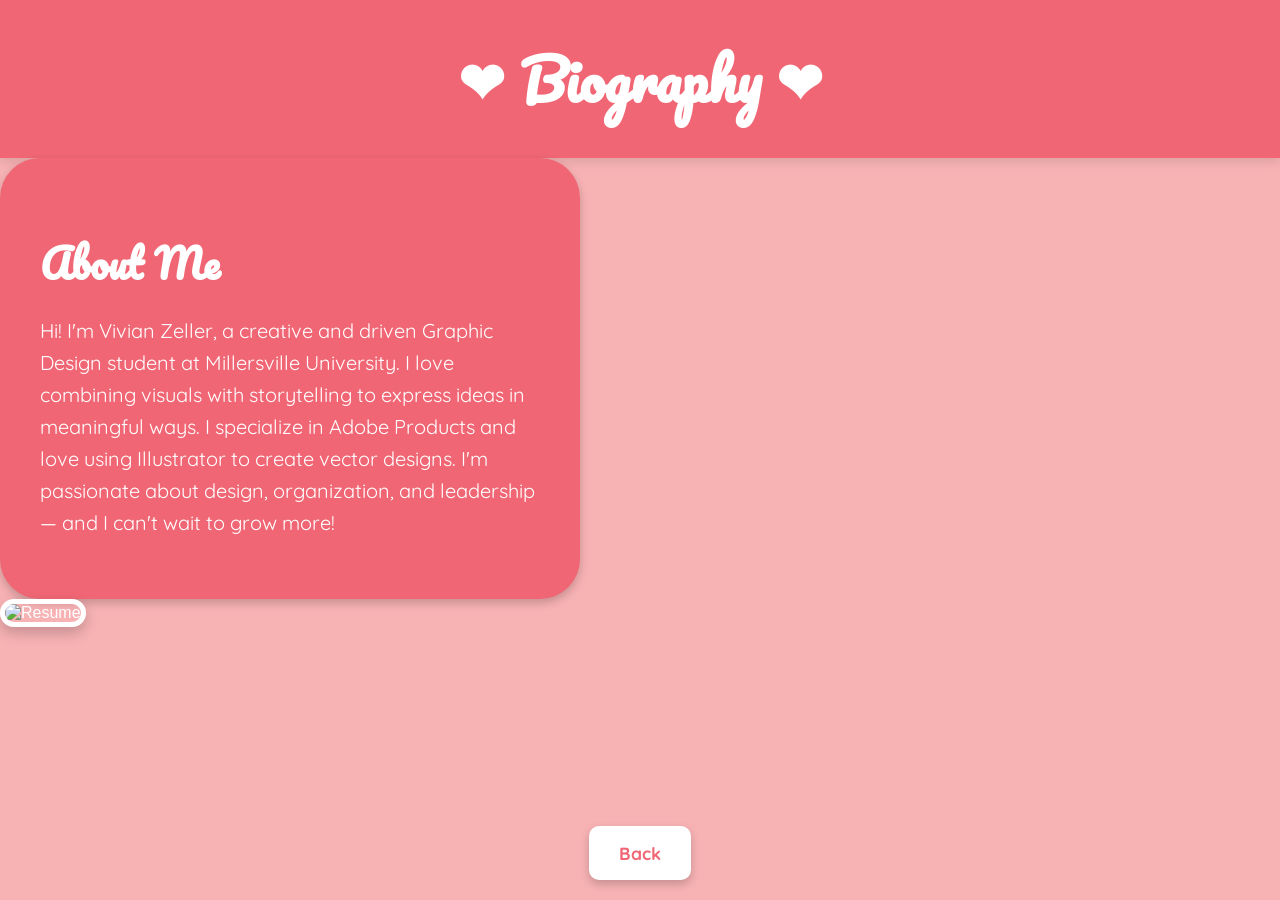
==== About Me.html @ f15095a8 "a" ====
<!DOCTYPE html>
<html lang="en">
<head>
  <meta charset="UTF-8">
  <title>Portfolio</title>
  <link href="https://fonts.googleapis.com/css2?family=Pacifico&family=Quicksand:wght@400;600&display=swap" rel="stylesheet">
  <style>
    body {
      margin: 0;
      font-family: 'Bubblegum', sans-serif;
      background-color: #f7b2b4;
      color: #ffffff;
      display: flex;
      flex-direction: column;
      min-height: 100vh;
    }

    header {
      background-color: #f06674;
      width: 100%;
      text-align: center;
      padding: 30px 0;
      box-shadow: 0 4px 10px rgba(0,0,0,0.1);
    }

    header h1 {
      font-family: 'Pacifico', cursive;
      font-size: 3.5rem; /* fixed from 20 rem */
      margin: 0;
      color: white;
    }

   s .bio-section {
      display: flex;
      justify-content: center;
      align-items: flex-start;
      gap: 90px;
      padding: 90px;
      flex-wrap: wrap;
    }

    .bio-text {
      max-width: 500px;
      text-align: left;
      font-family: 'Quicksand', sans-serif;
      background-color: #f06674;
      padding: 40px;
      border-radius: 40px;
      box-shadow: 0 4px 10px rgba(0,0,0,0.2);
      font-size: 1.25rem; 
      line-height: 1.6;
    }

    .bio-text h2 {
      font-size: 2.5rem;
      font-family: 'Pacifico', cursive;
      color: white;
      margin-bottom: 20px;
    }

    .bio-image img {
      max-width: 450px; /* increased from 300px */
      width: 100%;
      border: 5px solid white;
      border-radius: 25px;
      box-shadow: 0 6px 14px rgba(0,0,0,0.2);
    }

    .spacer {
      flex: 1;
    }

.cute-button {
      margin-top: 10px;
      background-color: #fff;
      border: 2px solid #ffffff;
      color: #f06674;
      padding: 14px 28px;
      font-size: 1.1rem;
      font-weight: bold;
      border-radius: 10px;
      cursor: pointer;
      box-shadow: 0 4px 10px rgba(0,0,0,0.2);
      transition: all 0.3s ease;
      font-family: 'Quicksand', sans-serif;
    }

    .cute-button:hover {
      background-color: #f06674;
      color: white;
      transform: scale(1.05);
    .cute-button:hover {
      background-color: #transparent;
    }
    }
  </style>
</head>
<body>

  <header>
    <h1> ❤︎ Biography ❤︎ </h1>
  </header>

  <!-- Side-by-Side Content Section -->
  <div class="bio-section">
    <div class="bio-text">
      <h2>About Me</h2>
      <p>
        Hi! I'm Vivian Zeller, a creative and driven Graphic Design student at Millersville University. 
        I love combining visuals with storytelling to express ideas in meaningful ways. I specialize in Adobe Products and love using Illustrator to create vector designs.
        I'm passionate about design, organization, and leadership — and I can't wait to grow more!
      </p>
    </div>
    <div class="bio-image">
      <img src="Images/RESUME.png" alt="Resume">
    </div>
  </div>

  <div class="spacer"></div>
<div style="text-align: center; margin: 20px auto; width: fit-content;">
  <button class="cute-button" onclick="window.location.href='Art Portfolio.html'">Back</button>
</div>


</body>
</html>
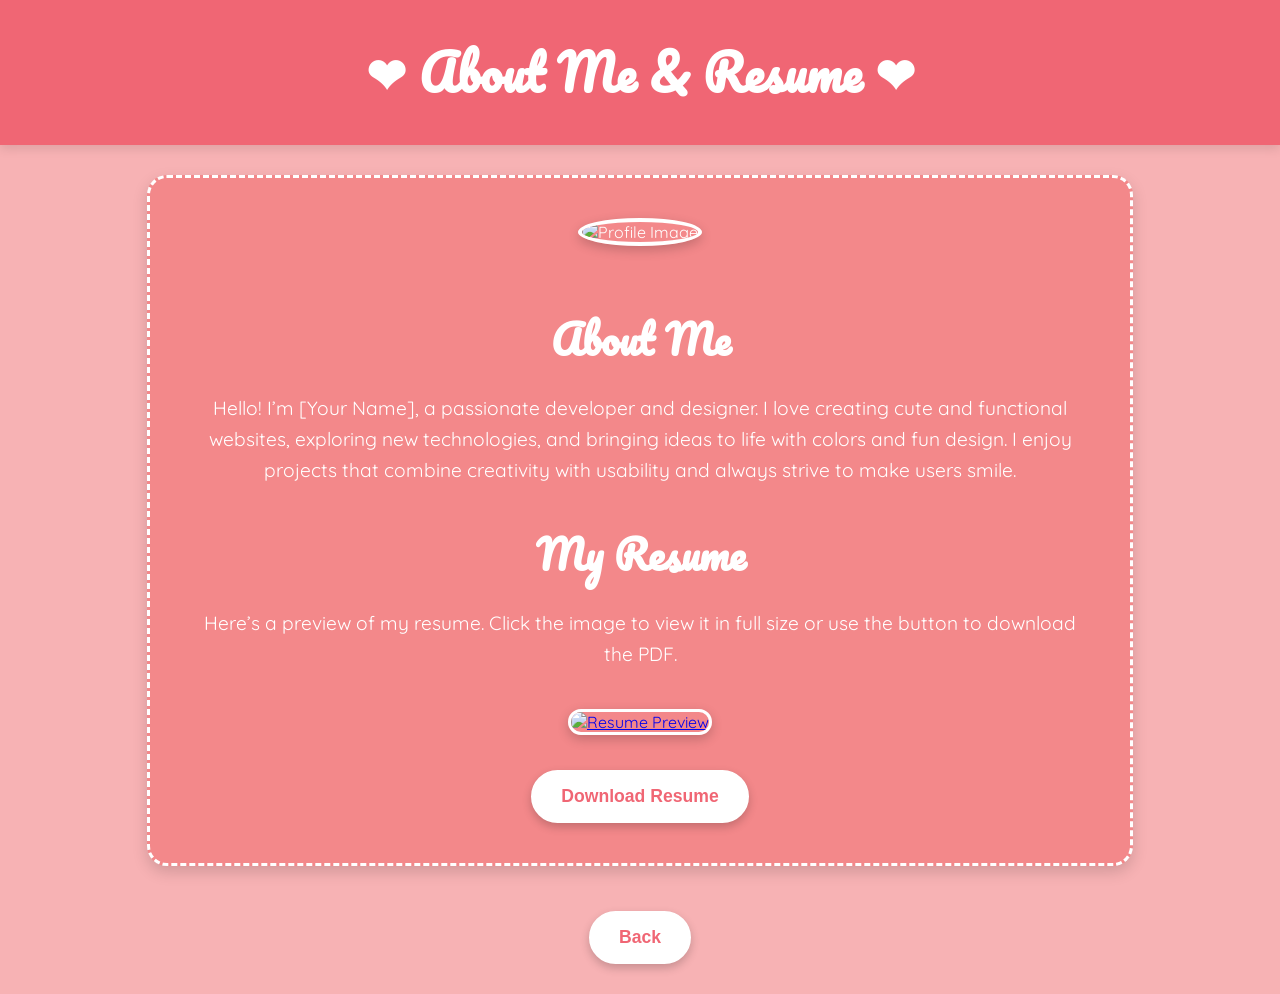
==== commit 78d2eed2: "k" ====
--- a/About Me.html
+++ b/About Me.html
@@ -1,20 +1,20 @@
- <!DOCTYPE html>
+<!DOCTYPE html>
 <html lang="en">
 <head>
   <meta charset="UTF-8">
-  <title>Portfolio</title>
+  <title>Portfolio - About Me & Resume</title>
   <link href="https://fonts.googleapis.com/css2?family=Pacifico&family=Quicksand:wght@400;600&display=swap" rel="stylesheet">
   <style>
+    /* GENERAL */
     body {
       margin: 0;
-      font-family: 'Bubblegum', sans-serif;
+      font-family: 'Quicksand', sans-serif;
       background-color: #f7b2b4;
-      color: #ffffff;
-      display: flex;
-      flex-direction: column;
-      min-height: 100vh;
+      color: white;
+      text-align: center;
     }
 
+    /* HEADER */
     header {
       background-color: #f06674;
       width: 100%;
@@ -25,102 +25,127 @@
 
     header h1 {
       font-family: 'Pacifico', cursive;
-      font-size: 3.5rem; /* fixed from 20 rem */
+      font-size: 3rem;
       margin: 0;
+    }
+
+    /* CONTENT BOX */
+    .content {
+      width: 90%;
+      max-width: 900px;
+      margin: 30px auto;
+      padding: 40px;
+      background-color: #f3888a;
+      border: 3px dashed white;
+      border-radius: 20px;
+      box-shadow: 0 6px 15px rgba(0,0,0,0.15);
+    }
+
+    /* PROFILE IMAGE */
+    .profile-image {
+      width: 180px;
+      height: 180px;
+      object-fit: cover;
+      border-radius: 50%;
+      border: 4px solid white;
+      margin-bottom: 25px;
+      box-shadow: 0 4px 12px rgba(0,0,0,0.2);
+    }
+
+    /* SECTION TITLE */
+    .content h2 {
+      font-family: 'Pacifico', cursive;
+      font-size: 2.5rem;
+      margin-bottom: 15px;
       color: white;
     }
 
-   s .bio-section {
-      display: flex;
-      justify-content: center;
-      align-items: flex-start;
-      gap: 90px;
-      padding: 90px;
-      flex-wrap: wrap;
+    /* DESCRIPTION TEXT */
+    .content p {
+      font-size: 1.2rem;
+      line-height: 1.6;
+      color: white;
     }
 
-    .bio-text {
-      max-width: 500px;
-      text-align: left;
-      font-family: 'Quicksand', sans-serif;
-      background-color: #f06674;
-      padding: 40px;
-      border-radius: 40px;
-      box-shadow: 0 4px 10px rgba(0,0,0,0.2);
-      font-size: 1.25rem; 
-      line-height: 1.6;
+    /* RESUME IMAGE */
+    .resume-image {
+      width: 100%;
+      max-width: 600px;
+      border-radius: 15px;
+      border: 3px solid white;
+      box-shadow: 0 4px 12px rgba(0,0,0,0.2);
+      margin: 20px 0;
+      cursor: pointer;
+      transition: transform 0.3s;
     }
 
-    .bio-text h2 {
-      font-size: 2.5rem;
-      font-family: 'Pacifico', cursive;
-      color: white;
-      margin-bottom: 20px;
+    .resume-image:hover {
+      transform: scale(1.02);
     }
 
-    .bio-image img {
-      max-width: 450px; /* increased from 300px */
-      width: 100%;
-      border: 5px solid white;
-      border-radius: 25px;
-      box-shadow: 0 6px 14px rgba(0,0,0,0.2);
-    }
-
-    .spacer {
-      flex: 1;
-    }
-
-.cute-button {
-      margin-top: 10px;
+    /* BUTTON */
+    .cute-button {
+      margin-top: 15px;
       background-color: #fff;
-      border: 2px solid #ffffff;
+      border: 2px solid white;
       color: #f06674;
       padding: 14px 28px;
       font-size: 1.1rem;
       font-weight: bold;
-      border-radius: 10px;
+      border-radius: 30px;
       cursor: pointer;
       box-shadow: 0 4px 10px rgba(0,0,0,0.2);
       transition: all 0.3s ease;
-      font-family: 'Quicksand', sans-serif;
     }
 
     .cute-button:hover {
       background-color: #f06674;
       color: white;
       transform: scale(1.05);
-    .cute-button:hover {
-      background-color: #transparent;
     }
+
+    .cute-button:active {
+      transform: scale(0.95);
+    }
+
+    /* BACK BUTTON CONTAINER */
+    .back-button-container {
+      margin: 30px;
     }
   </style>
 </head>
 <body>
 
   <header>
-    <h1> ❤︎ Biography ❤︎ </h1>
+    <h1>❤︎ About Me & Resume ❤︎</h1>
   </header>
 
-  <!-- Side-by-Side Content Section -->
-  <div class="bio-section">
-    <div class="bio-text">
-      <h2>About Me</h2>
-      <p>
-        Hi! I'm Vivian Zeller, a creative and driven Graphic Design student at Millersville University. 
-        I love combining visuals with storytelling to express ideas in meaningful ways. I specialize in Adobe Products and love using Illustrator to create vector designs.
-        I'm passionate about design, organization, and leadership — and I can't wait to grow more!
-      </p>
-    </div>
-    <div class="bio-image">
-      <img src="Images/RESUME.png" alt="Resume">
-    </div>
+  <div class="content">
+    <!-- PROFILE IMAGE -->
+    <img src="profile.jpg" alt="Profile Image" class="profile-image">
+
+    <!-- ABOUT ME -->
+    <h2>About Me</h2>
+    <p>
+      Hello! I’m [Your Name], a passionate developer and designer. I love creating cute and functional websites, exploring new technologies, and bringing ideas to life with colors and fun design. I enjoy projects that combine creativity with usability and always strive to make users smile.
+    </p>
+
+    <!-- RESUME SECTION -->
+    <h2>My Resume</h2>
+    <p>Here’s a preview of my resume. Click the image to view it in full size or use the button to download the PDF.</p>
+    <a href="resume.pdf" target="_blank">
+      <img src="Resume_Vivian Zeller 2024_V1.png" alt="Resume Preview" class="resume-image">
+    </a>
+    <br>
+    <a href="resume.pdf" download>
+      <button class="cute-button">Download Resume</button>
+    </a>
   </div>
 
-  <div class="spacer"></div>
-<div style="text-align: center; margin: 20px auto; width: fit-content;">
-  <button class="cute-button" onclick="window.location.href='Art Portfolio.html'">Back</button>
-</div>
-
+  <!-- BACK BUTTON -->
+  <div class="back-button-container">
+    <button class="cute-button" onclick="window.location.href='index.html'">Back</button>
+  </div>
 
 </body>
 </html>
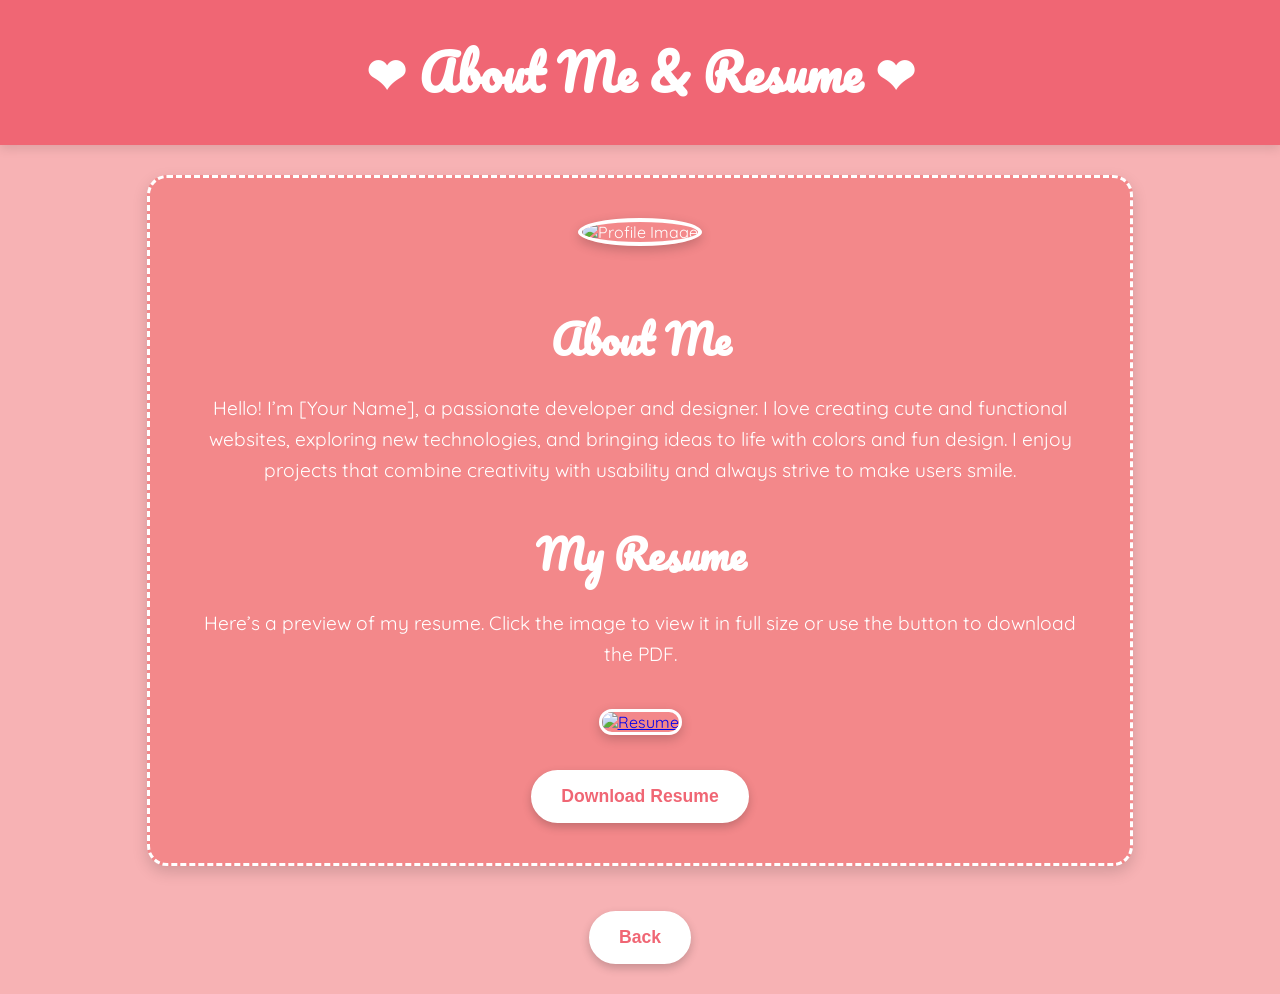
==== commit b3bbcb95: "a" ====
--- a/About Me.html
+++ b/About Me.html
@@ -134,7 +134,7 @@
     <h2>My Resume</h2>
     <p>Here’s a preview of my resume. Click the image to view it in full size or use the button to download the PDF.</p>
     <a href="resume.pdf" target="_blank">
-      <img src="Resume_Vivian Zeller 2024_V1.png" alt="Resume Preview" class="resume-image">
+      <img src="Resume_Vivian Zeller 2024_V1.docx.png" alt="Resume" class="resume-image">
     </a>
     <br>
     <a href="resume.pdf" download>
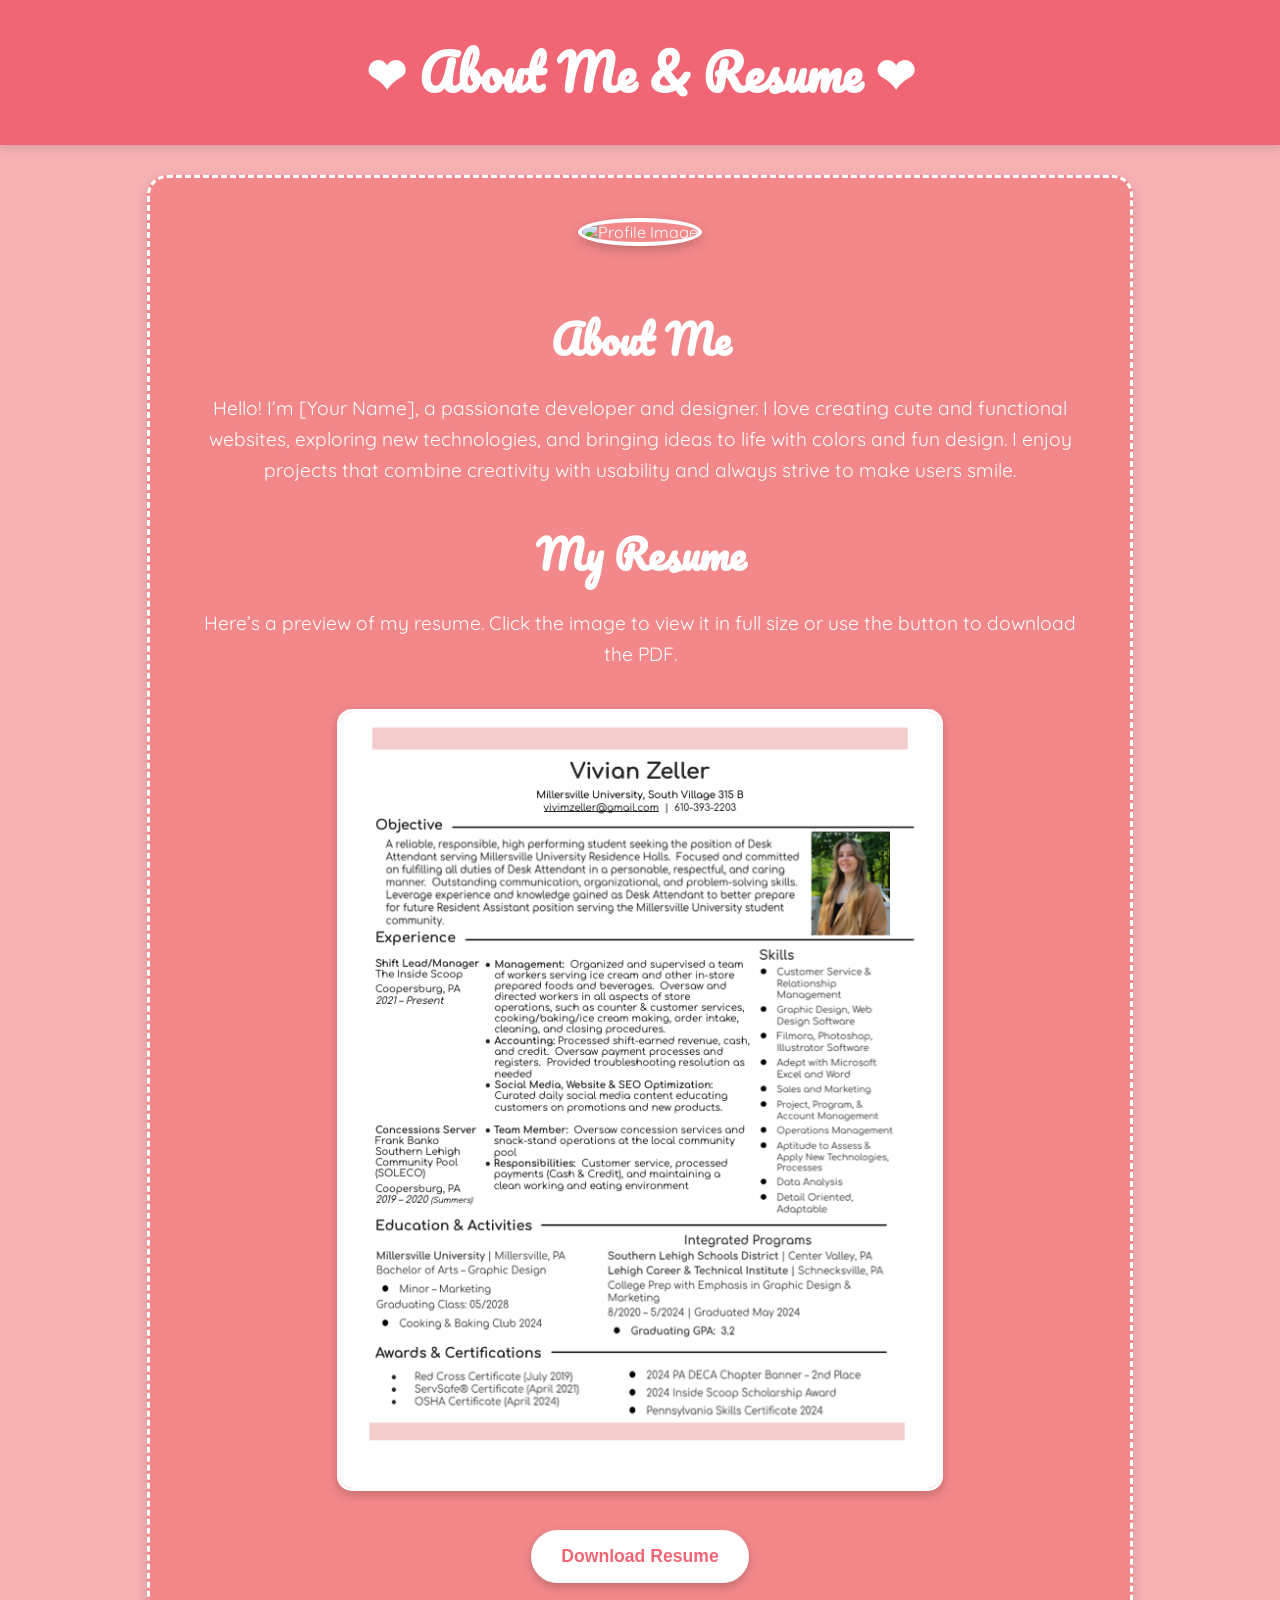
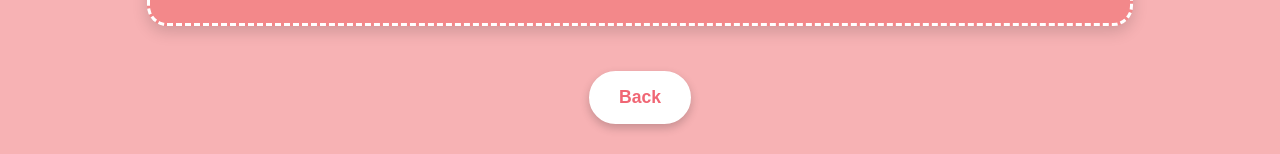
==== commit fc3b470f: "a" ====
--- a/About Me.html
+++ b/About Me.html
@@ -5,113 +5,19 @@
   <title>Portfolio - About Me & Resume</title>
   <link href="https://fonts.googleapis.com/css2?family=Pacifico&family=Quicksand:wght@400;600&display=swap" rel="stylesheet">
   <style>
-    /* GENERAL */
-    body {
-      margin: 0;
-      font-family: 'Quicksand', sans-serif;
-      background-color: #f7b2b4;
-      color: white;
-      text-align: center;
-    }
-
-    /* HEADER */
-    header {
-      background-color: #f06674;
-      width: 100%;
-      text-align: center;
-      padding: 30px 0;
-      box-shadow: 0 4px 10px rgba(0,0,0,0.1);
-    }
-
-    header h1 {
-      font-family: 'Pacifico', cursive;
-      font-size: 3rem;
-      margin: 0;
-    }
-
-    /* CONTENT BOX */
-    .content {
-      width: 90%;
-      max-width: 900px;
-      margin: 30px auto;
-      padding: 40px;
-      background-color: #f3888a;
-      border: 3px dashed white;
-      border-radius: 20px;
-      box-shadow: 0 6px 15px rgba(0,0,0,0.15);
-    }
-
-    /* PROFILE IMAGE */
-    .profile-image {
-      width: 180px;
-      height: 180px;
-      object-fit: cover;
-      border-radius: 50%;
-      border: 4px solid white;
-      margin-bottom: 25px;
-      box-shadow: 0 4px 12px rgba(0,0,0,0.2);
-    }
-
-    /* SECTION TITLE */
-    .content h2 {
-      font-family: 'Pacifico', cursive;
-      font-size: 2.5rem;
-      margin-bottom: 15px;
-      color: white;
-    }
-
-    /* DESCRIPTION TEXT */
-    .content p {
-      font-size: 1.2rem;
-      line-height: 1.6;
-      color: white;
-    }
-
-    /* RESUME IMAGE */
-    .resume-image {
-      width: 100%;
-      max-width: 600px;
-      border-radius: 15px;
-      border: 3px solid white;
-      box-shadow: 0 4px 12px rgba(0,0,0,0.2);
-      margin: 20px 0;
-      cursor: pointer;
-      transition: transform 0.3s;
-    }
-
-    .resume-image:hover {
-      transform: scale(1.02);
-    }
-
-    /* BUTTON */
-    .cute-button {
-      margin-top: 15px;
-      background-color: #fff;
-      border: 2px solid white;
-      color: #f06674;
-      padding: 14px 28px;
-      font-size: 1.1rem;
-      font-weight: bold;
-      border-radius: 30px;
-      cursor: pointer;
-      box-shadow: 0 4px 10px rgba(0,0,0,0.2);
-      transition: all 0.3s ease;
-    }
-
-    .cute-button:hover {
-      background-color: #f06674;
-      color: white;
-      transform: scale(1.05);
-    }
-
-    .cute-button:active {
-      transform: scale(0.95);
-    }
-
-    /* BACK BUTTON CONTAINER */
-    .back-button-container {
-      margin: 30px;
-    }
+    body { margin:0; font-family:'Quicksand',sans-serif; background:#f7b2b4; color:white; text-align:center; }
+    header { background:#f06674; width:100%; text-align:center; padding:30px 0; box-shadow:0 4px 10px rgba(0,0,0,0.1); }
+    header h1 { font-family:'Pacifico',cursive; font-size:3rem; margin:0; }
+    .content { width:90%; max-width:900px; margin:30px auto; padding:40px; background:#f3888a; border:3px dashed white; border-radius:20px; box-shadow:0 6px 15px rgba(0,0,0,0.15); }
+    .profile-image { width:180px; height:180px; object-fit:cover; border-radius:50%; border:4px solid white; margin-bottom:25px; box-shadow:0 4px 12px rgba(0,0,0,0.2); }
+    .content h2 { font-family:'Pacifico',cursive; font-size:2.5rem; margin-bottom:15px; color:white; }
+    .content p { font-size:1.2rem; line-height:1.6; color:white; }
+    .resume-image { width:100%; max-width:600px; border-radius:15px; border:3px solid white; box-shadow:0 4px 12px rgba(0,0,0,0.2); margin:20px 0; cursor:pointer; transition:transform 0.3s; }
+    .resume-image:hover { transform:scale(1.02); }
+    .cute-button { margin-top:15px; background:#fff; border:2px solid white; color:#f06674; padding:14px 28px; font-size:1.1rem; font-weight:bold; border-radius:30px; cursor:pointer; box-shadow:0 4px 10px rgba(0,0,0,0.2); transition:all 0.3s ease; }
+    .cute-button:hover { background:#f06674; color:white; transform:scale(1.05); }
+    .cute-button:active { transform:scale(0.95); }
+    .back-button-container { margin:30px; }
   </style>
 </head>
 <body>
@@ -122,7 +28,7 @@
 
   <div class="content">
     <!-- PROFILE IMAGE -->
-    <img src="profile.jpg" alt="Profile Image" class="profile-image">
+    <img src="Images/profile.jpg" alt="Profile Image" class="profile-image">
 
     <!-- ABOUT ME -->
     <h2>About Me</h2>
@@ -133,11 +39,15 @@
     <!-- RESUME SECTION -->
     <h2>My Resume</h2>
     <p>Here’s a preview of my resume. Click the image to view it in full size or use the button to download the PDF.</p>
-    <a href="resume.pdf" target="_blank">
-      <img src="Resume_Vivian Zeller 2024_V1.docx.png" alt="Resume" class="resume-image">
+    
+    <!-- Resume Preview Image -->
+    <a href="Images/Resume.pdf" target="_blank">
+      <img src="Images/Resume.png" alt="Resume Preview" class="resume-image">
     </a>
     <br>
-    <a href="resume.pdf" download>
+    
+    <!-- Download Resume PDF -->
+    <a href="Images/Resume.pdf" download>
       <button class="cute-button">Download Resume</button>
     </a>
   </div>
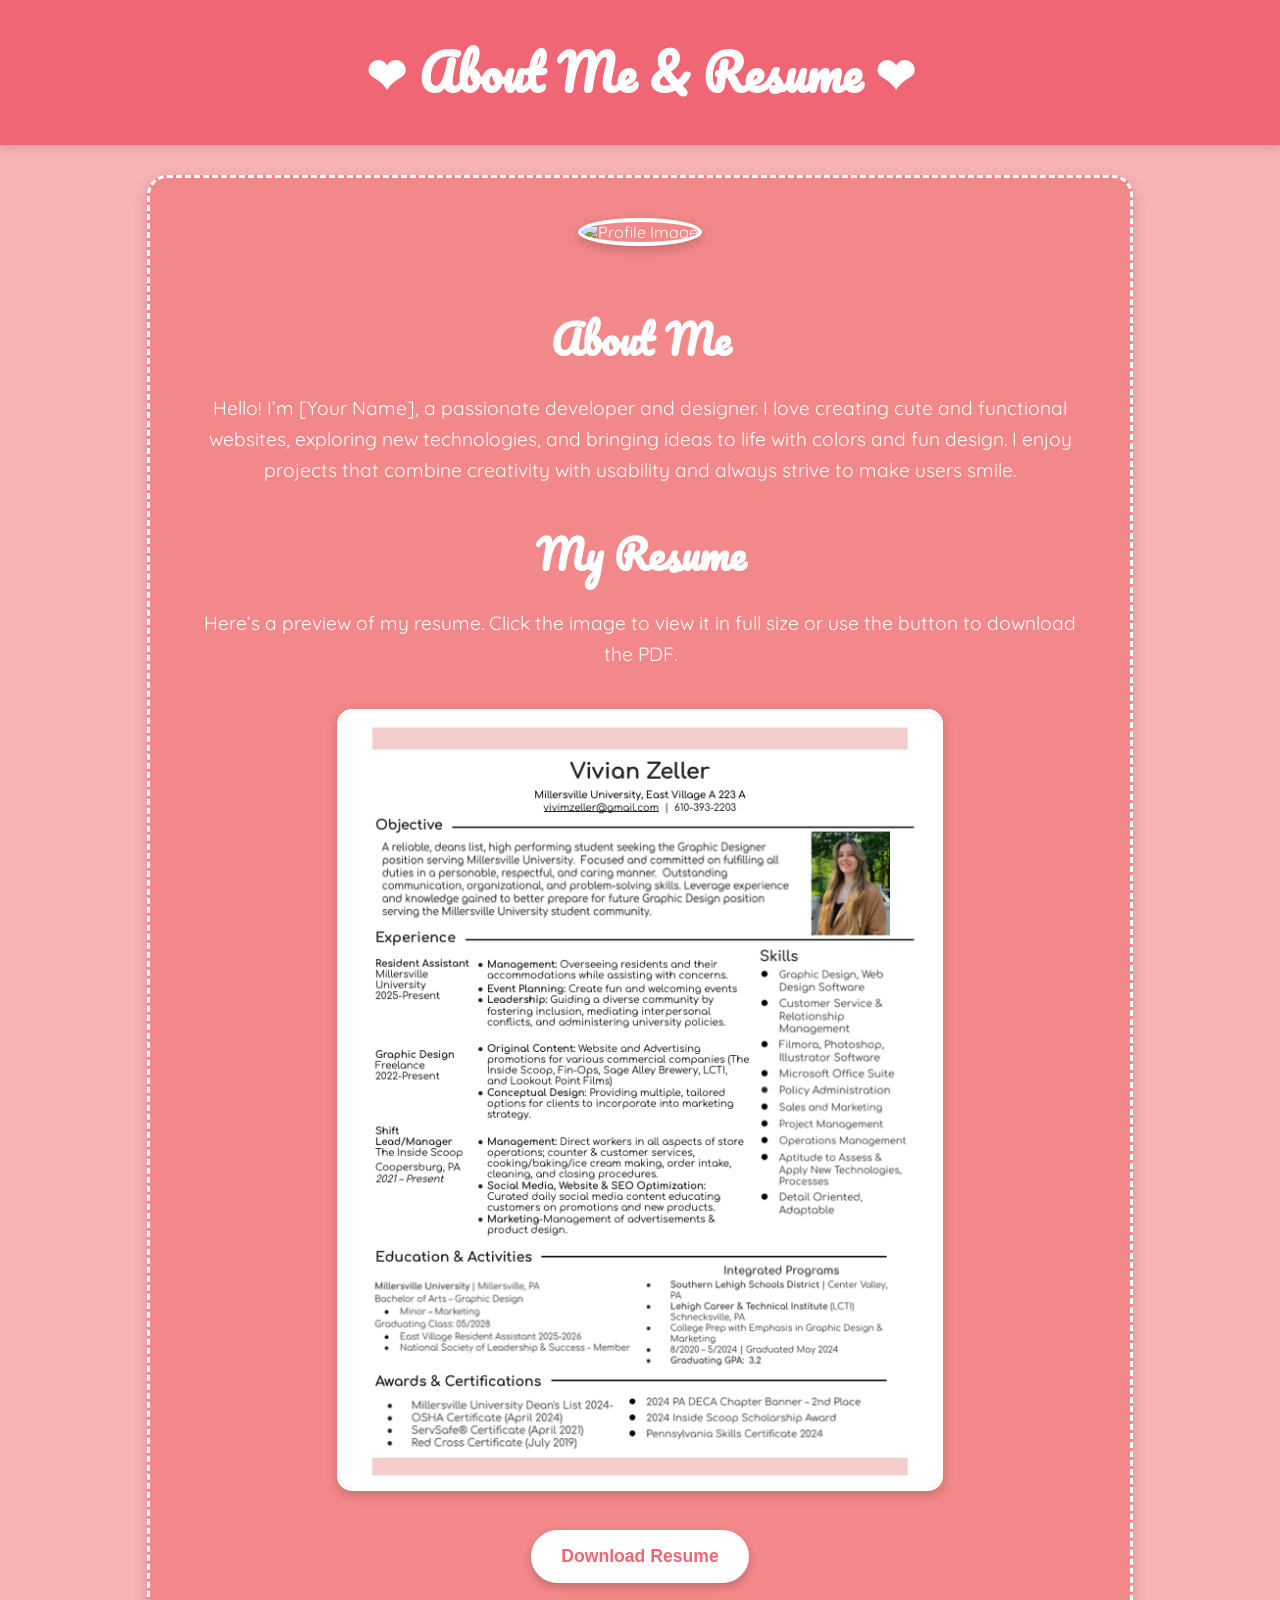
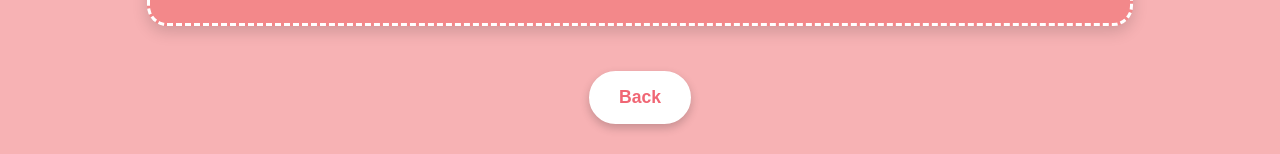
==== commit b4d79491: "a" ====
--- a/About Me.html
+++ b/About Me.html
@@ -30,24 +30,22 @@
     <!-- PROFILE IMAGE -->
     <img src="Images/profile.jpg" alt="Profile Image" class="profile-image">
 
-    <!-- ABOUT ME -->
     <h2>About Me</h2>
     <p>
       Hello! I’m [Your Name], a passionate developer and designer. I love creating cute and functional websites, exploring new technologies, and bringing ideas to life with colors and fun design. I enjoy projects that combine creativity with usability and always strive to make users smile.
     </p>
 
-    <!-- RESUME SECTION -->
     <h2>My Resume</h2>
     <p>Here’s a preview of my resume. Click the image to view it in full size or use the button to download the PDF.</p>
     
     <!-- Resume Preview Image -->
-    <a href="Images/Resume.pdf" target="_blank">
-      <img src="Images/Resume.png" alt="Resume Preview" class="resume-image">
+    <a href="Images/Resume_Vivian May Zeller 2026.docx.pdf" target="_blank">
+      <img src="Images/Resume_Vivian May Zeller 2026.docx.png" alt="Resume Preview" class="resume-image">
     </a>
     <br>
     
     <!-- Download Resume PDF -->
-    <a href="Images/Resume.pdf" download>
+    <a href="Images/Resume_Vivian May Zeller 2026.docx.pdf" download>
       <button class="cute-button">Download Resume</button>
     </a>
   </div>
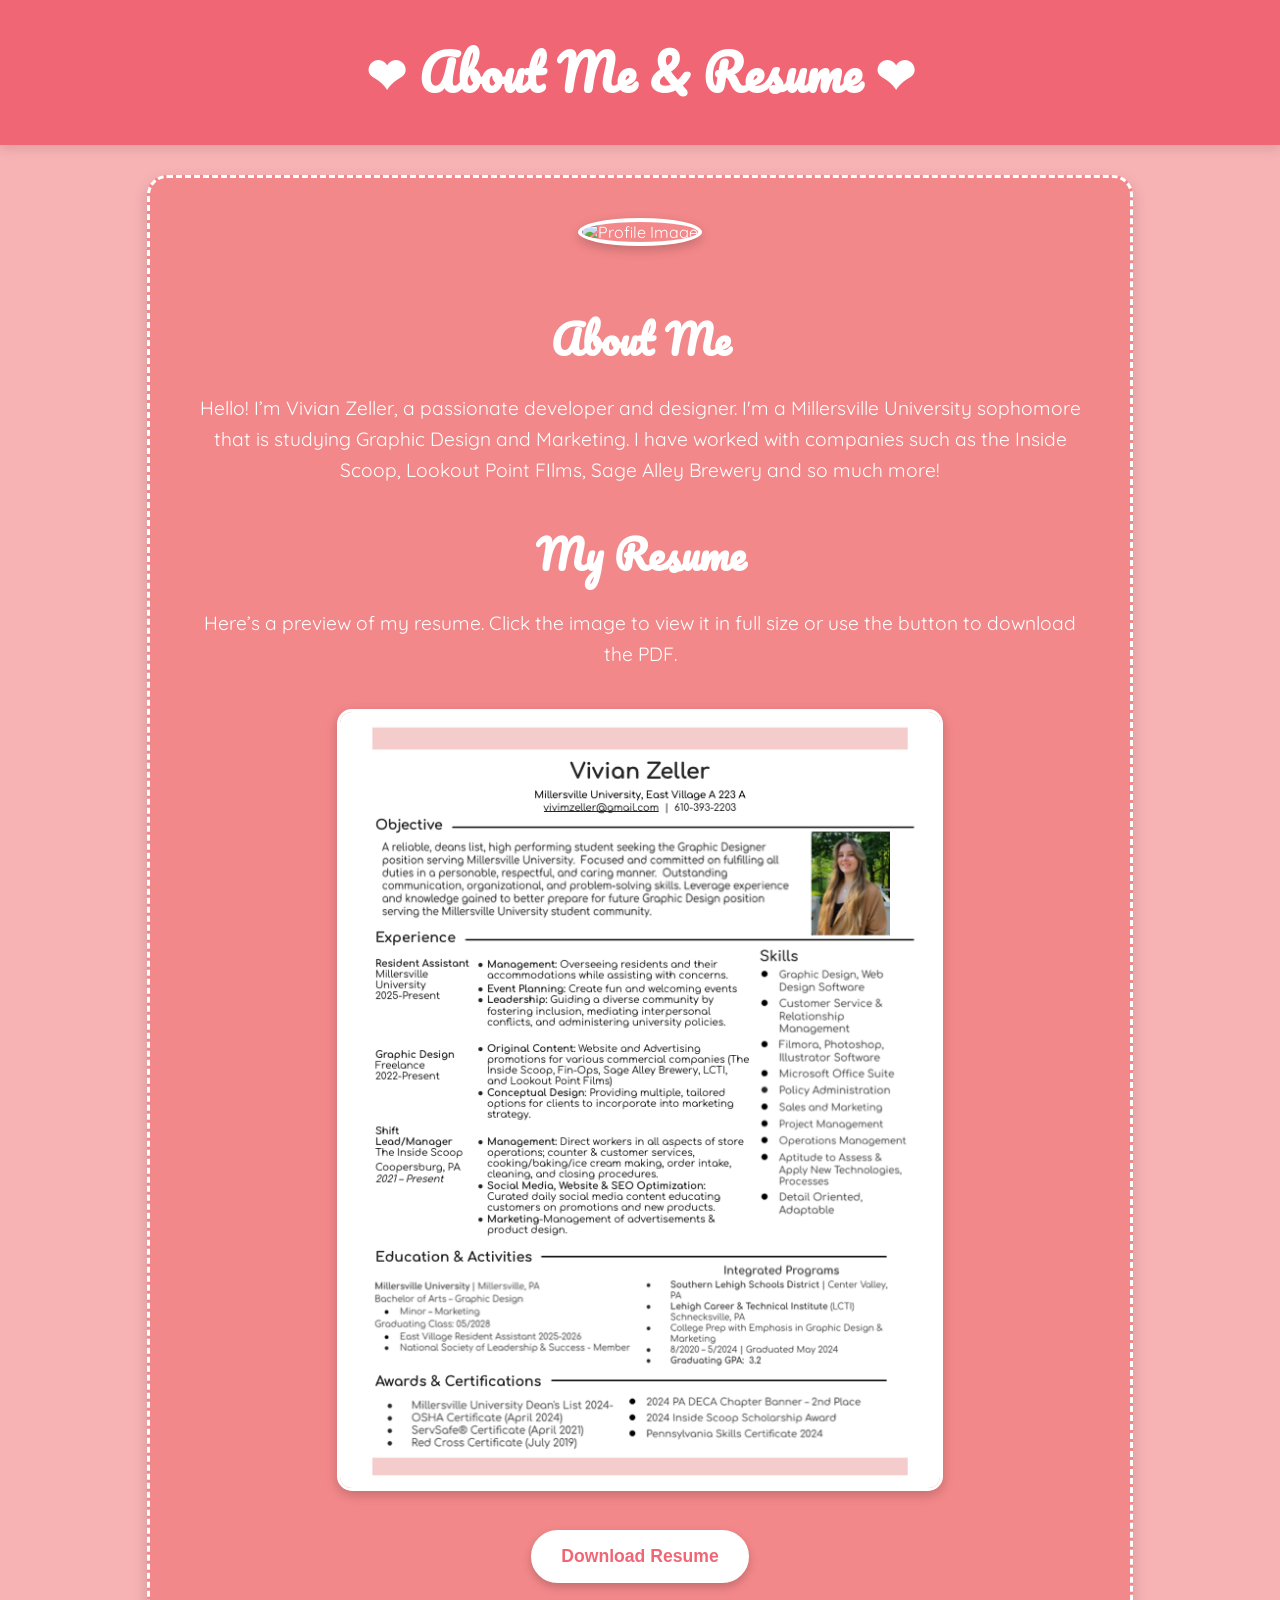
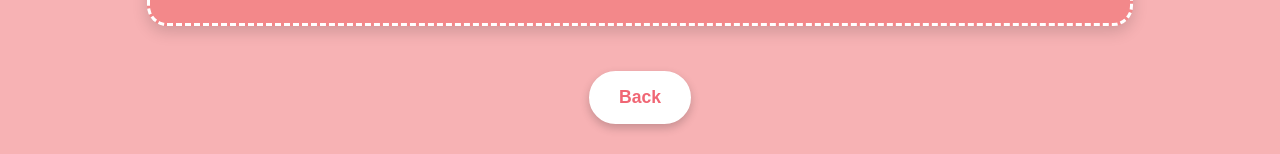
==== commit 95d88759: "a" ====
--- a/About Me.html
+++ b/About Me.html
@@ -28,11 +28,11 @@
 
   <div class="content">
     <!-- PROFILE IMAGE -->
-    <img src="Images/profile.jpg" alt="Profile Image" class="profile-image">
+    <img src="Images/IMG_7087.png" alt="Profile Image" class="profile-image">
 
     <h2>About Me</h2>
     <p>
-      Hello! I’m [Your Name], a passionate developer and designer. I love creating cute and functional websites, exploring new technologies, and bringing ideas to life with colors and fun design. I enjoy projects that combine creativity with usability and always strive to make users smile.
+      Hello! I’m Vivian Zeller, a passionate developer and designer. I'm a Millersville University sophomore that is studying Graphic Design and Marketing. I have worked with companies such as the Inside Scoop, Lookout Point FIlms, Sage Alley Brewery and so much more!
     </p>
 
     <h2>My Resume</h2>
